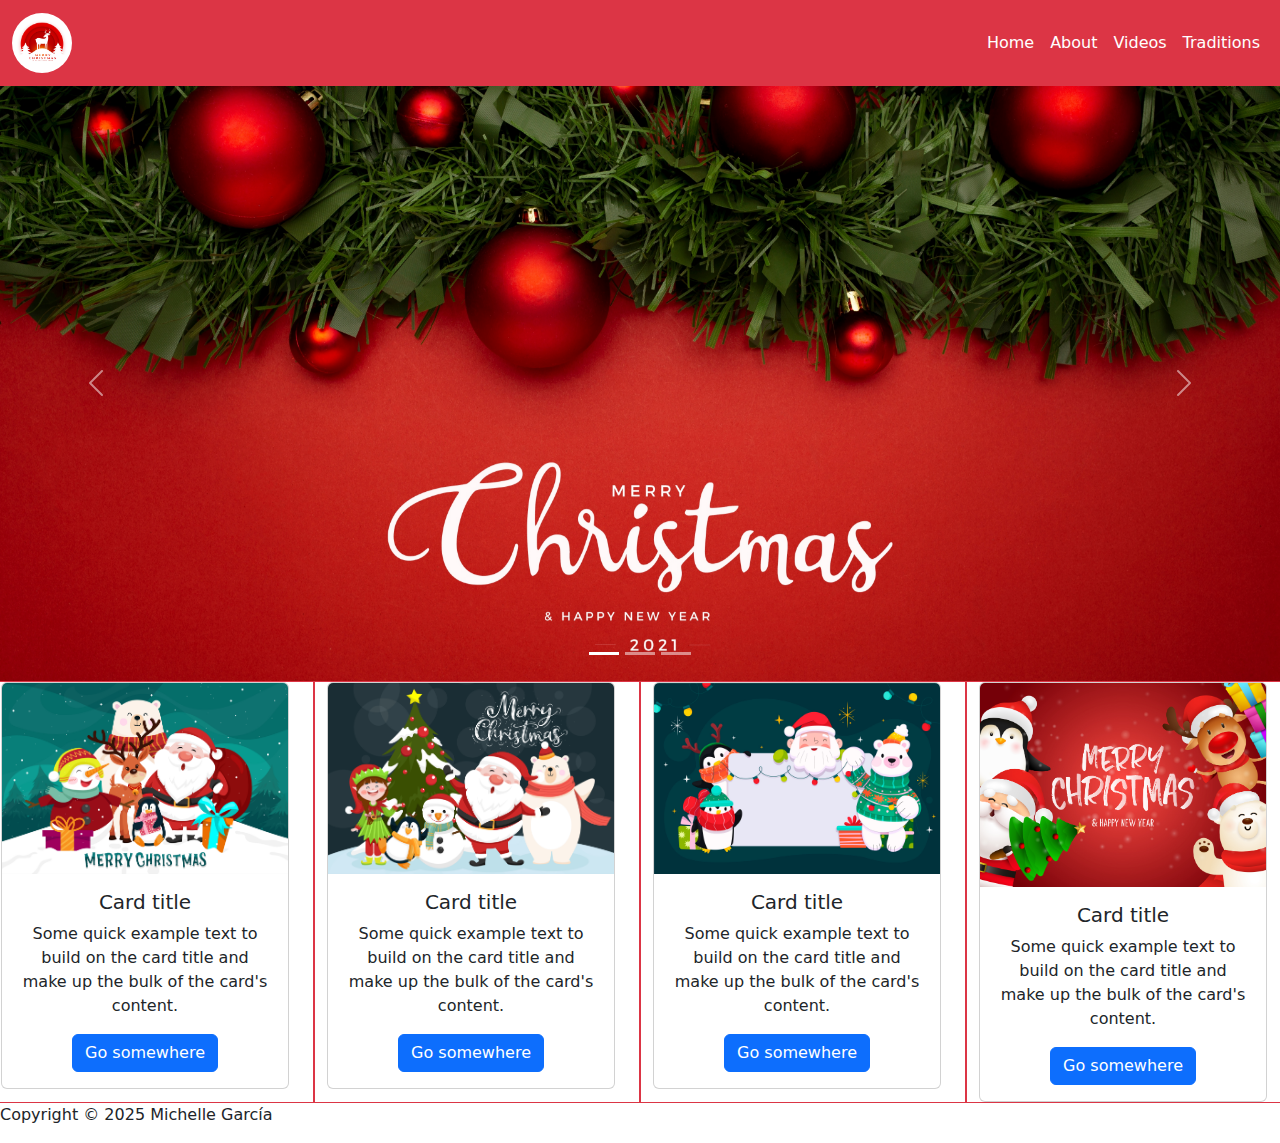
==== index.html @ ba4f5e3a "Adding Navidad website" ====
<!DOCTYPE html>
<html lang="en">
  <head>
    <meta charset="UTF-8" />
    <meta name="viewport" content="width=device-width, initial-scale=1.0" />
    <link rel="stylesheet" href="src/styles/styles.css" />
    <link
      href="https://cdn.jsdelivr.net/npm/bootstrap@5.3.3/dist/css/bootstrap.min.css"
      rel="stylesheet"
      integrity="sha384-QWTKZyjpPEjISv5WaRU9OFeRpok6YctnYmDr5pNlyT2bRjXh0JMhjY6hW+ALEwIH"
      crossorigin="anonymous"
    />
    <style>
      .navbar-nav {
        text-align: right; /* Alinea los items del menú hacia la derecha */
      }
    </style>
    <title>Michelle</title>
  </head>
  <body>
    <!--Navbar start-->
    <nav class="navbar navbar-expand-lg bg-danger" data-bs-theme="dark">
      <div class="container-fluid">
        <a class="navbar-brand" href="#">
          <img
            src="src/img/logo-navidad.jpeg"
            alt="logo"
            width="60px"
            class="rounded-circle"
          />
        </a>
        <button
          class="navbar-toggler"
          type="button"
          data-bs-toggle="collapse"
          data-bs-target="#navbarSupportedContent"
          aria-controls="navbarSupportedContent"
          aria-expanded="false"
          aria-label="Toggle navigation"
        >
          <span class="navbar-toggler-icon"></span>
        </button>
        <div class="collapse navbar-collapse" id="navbarSupportedContent">
          <ul class="navbar-nav ms-auto mb-2 mb-lg-0">
            <li class="nav-item">
              <a class="nav-link active" href="#">Home</a>
            </li>
            <li class="nav-item">
              <a class="nav-link active" href="#">About</a>
            </li>
            <li class="nav-item">
              <a class="nav-link active" href="#">Videos</a>
            </li>
            <li class="nav-item">
              <a class="nav-link active" href="#">Traditions</a>
            </li>
          </ul>
        </div>
      </div>
    </nav>
    <!--Navbar end-->

    <!--Carousel start-->
    <div id="carouselExampleIndicators" class="carousel slide">
      <div class="carousel-indicators">
        <button
          type="button"
          data-bs-target="#carouselExampleIndicators"
          data-bs-slide-to="0"
          class="active"
          aria-current="true"
          aria-label="Slide 1"
        ></button>
        <button
          type="button"
          data-bs-target="#carouselExampleIndicators"
          data-bs-slide-to="1"
          aria-label="Slide 2"
        ></button>
        <button
          type="button"
          data-bs-target="#carouselExampleIndicators"
          data-bs-slide-to="2"
          aria-label="Slide 3"
        ></button>
      </div>
      <div class="carousel-inner">
        <div class="carousel-item active">
          <img
            src="src/img/navidad1.jpg"
            class="d-block w-100"
            alt="Navidad1"
          />
        </div>
        <div class="carousel-item">
          <img
            src="src/img/navidad2.jpg"
            class="d-block w-100"
            alt="Navidad2"
          />
        </div>
        <div class="carousel-item">
          <img
            src="src/img/navidad3.jpg"
            class="d-block w-100"
            alt="Navidad3"
          />
        </div>
      </div>
      <button
        class="carousel-control-prev"
        type="button"
        data-bs-target="#carouselExampleIndicators"
        data-bs-slide="prev"
      >
        <span class="carousel-control-prev-icon" aria-hidden="true"></span>
        <span class="visually-hidden">Previous</span>
      </button>
      <button
        class="carousel-control-next"
        type="button"
        data-bs-target="#carouselExampleIndicators"
        data-bs-slide="next"
      >
        <span class="carousel-control-next-icon" aria-hidden="true"></span>
        <span class="visually-hidden">Next</span>
      </button>
    </div>
    <!--carousel end-->

    <!--Tajetas start-->
    <section class="containes">
      <div class="row">
        <div class="col-md-3 border border-danger text-center">
          <div class="card" style="width: 18rem">
            <img src="src/img/nav1.jpg" class="card-img-top" alt="..." />
            <div class="card-body">
              <h5 class="card-title">Card title</h5>
              <p class="card-text">
                Some quick example text to build on the card title and make up
                the bulk of the card's content.
              </p>
              <a href="#" class="btn btn-primary">Go somewhere</a>
            </div>
          </div>
        </div>
        <div class="col-md-3 border border-danger text-center">
          <div class="card" style="width: 18rem">
            <img src="src/img/navi2.jpg" class="card-img-top" alt="..." />
            <div class="card-body">
              <h5 class="card-title">Card title</h5>
              <p class="card-text">
                Some quick example text to build on the card title and make up
                the bulk of the card's content.
              </p>
              <a href="#" class="btn btn-primary">Go somewhere</a>
            </div>
          </div>
        </div>
        <div class="col-md-3 border border-danger text-center">
          <div class="card" style="width: 18rem">
            <img src="src/img/navi3.jpg" class="card-img-top" alt="..." />
            <div class="card-body">
              <h5 class="card-title">Card title</h5>
              <p class="card-text">
                Some quick example text to build on the card title and make up
                the bulk of the card's content.
              </p>
              <a href="#" class="btn btn-primary">Go somewhere</a>
            </div>
          </div>
        </div>
        <div class="col-md-3 border border-danger text-center">
          <div class="card" style="width: 18rem">
            <img src="src/img/navi4.jpg" class="card-img-top" alt="..." />
            <div class="card-body">
              <h5 class="card-title">Card title</h5>
              <p class="card-text">
                Some quick example text to build on the card title and make up
                the bulk of the card's content.
              </p>
              <a href="#" class="btn btn-primary">Go somewhere</a>
            </div>
          </div>
        </div>
      </div>
    </section>
    <!--Tajetas end-->

    <!--Footer start-->
    <footer>
      <div class="row">
        <div class="col">
          <p>Copyright &copy; 2025 Michelle García</p>
        </div>
      </div>
    </footer>
    <!--footer end-->

    <script
      src="https://cdn.jsdelivr.net/npm/bootstrap@5.3.3/dist/js/bootstrap.bundle.min.js"
      integrity="sha384-YvpcrYf0tY3lHB60NNkmXc5s9fDVZLESaAA55NDzOxhy9GkcIdslK1eN7N6jIeHz"
      crossorigin="anonymous"
    ></script>
  </body>
</html>
---- src/styles/styles.css ----
.navbar-nav {
  text-align: right;
}
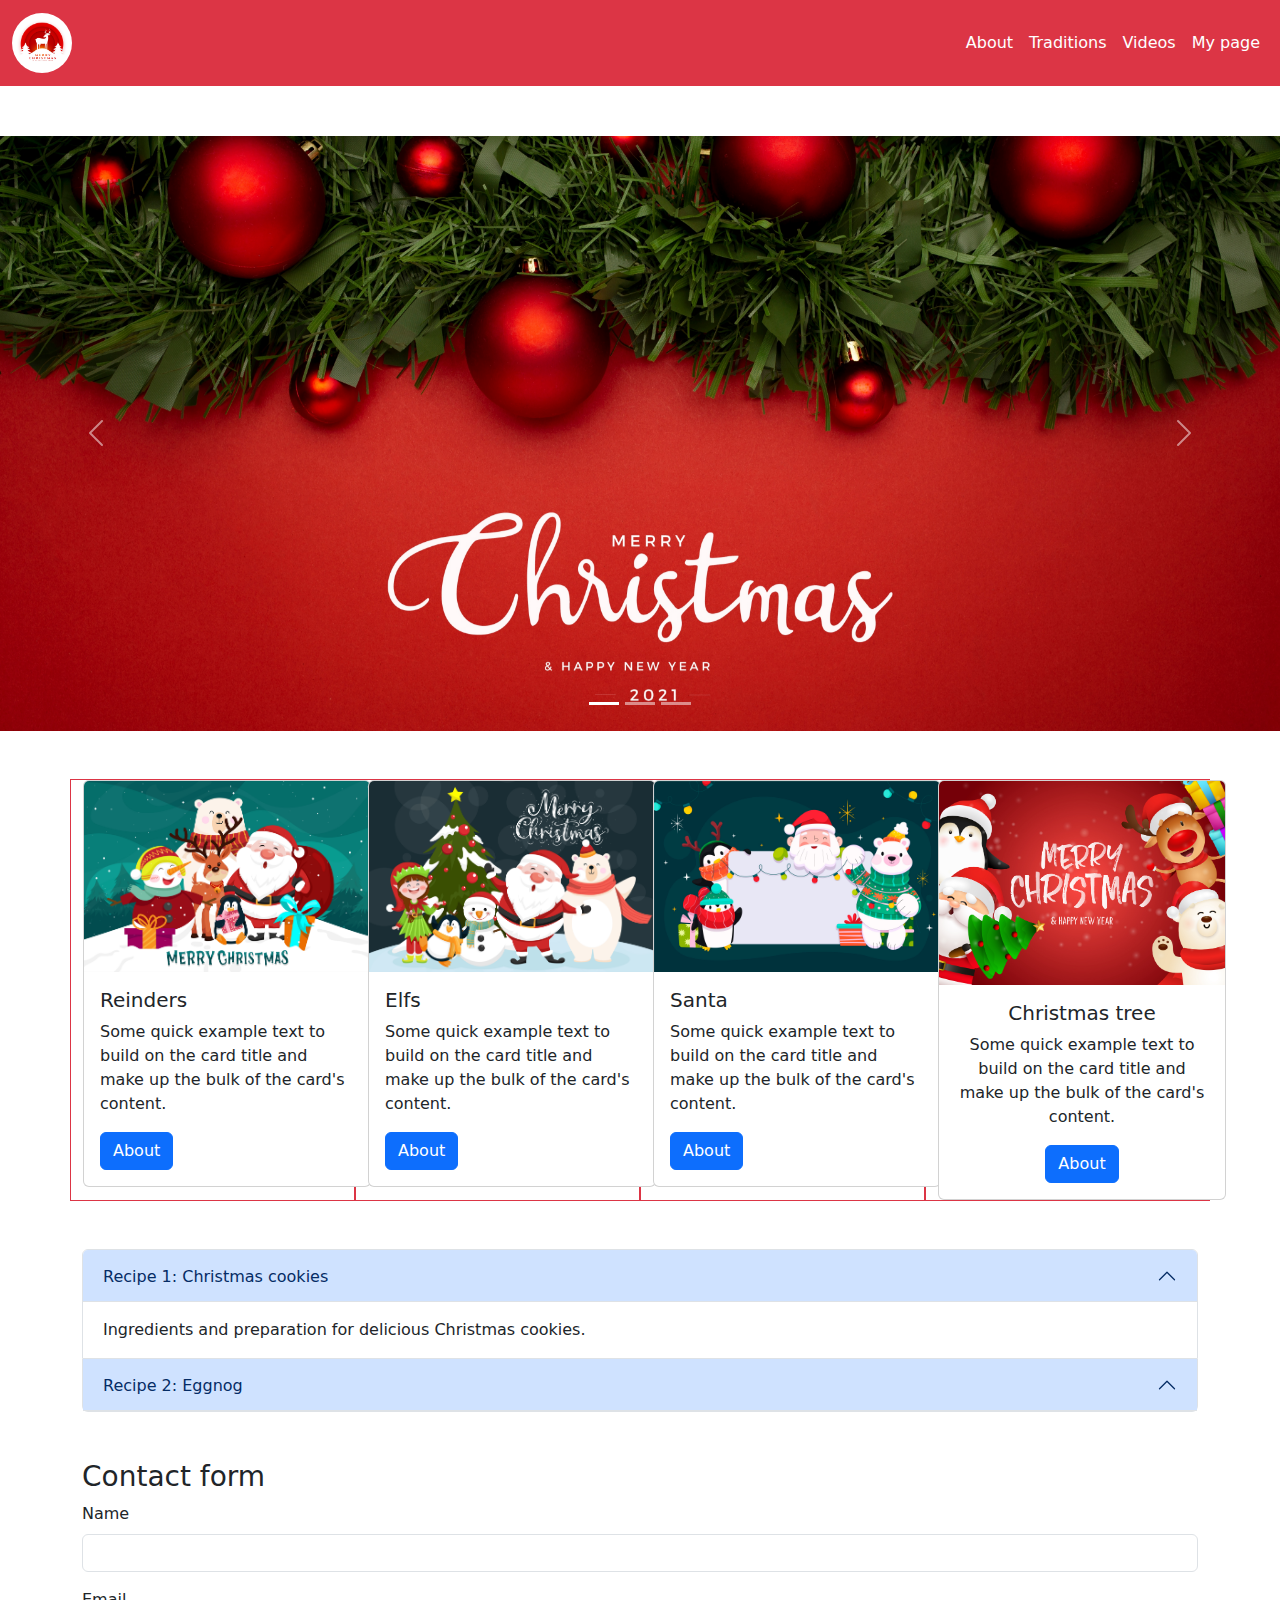
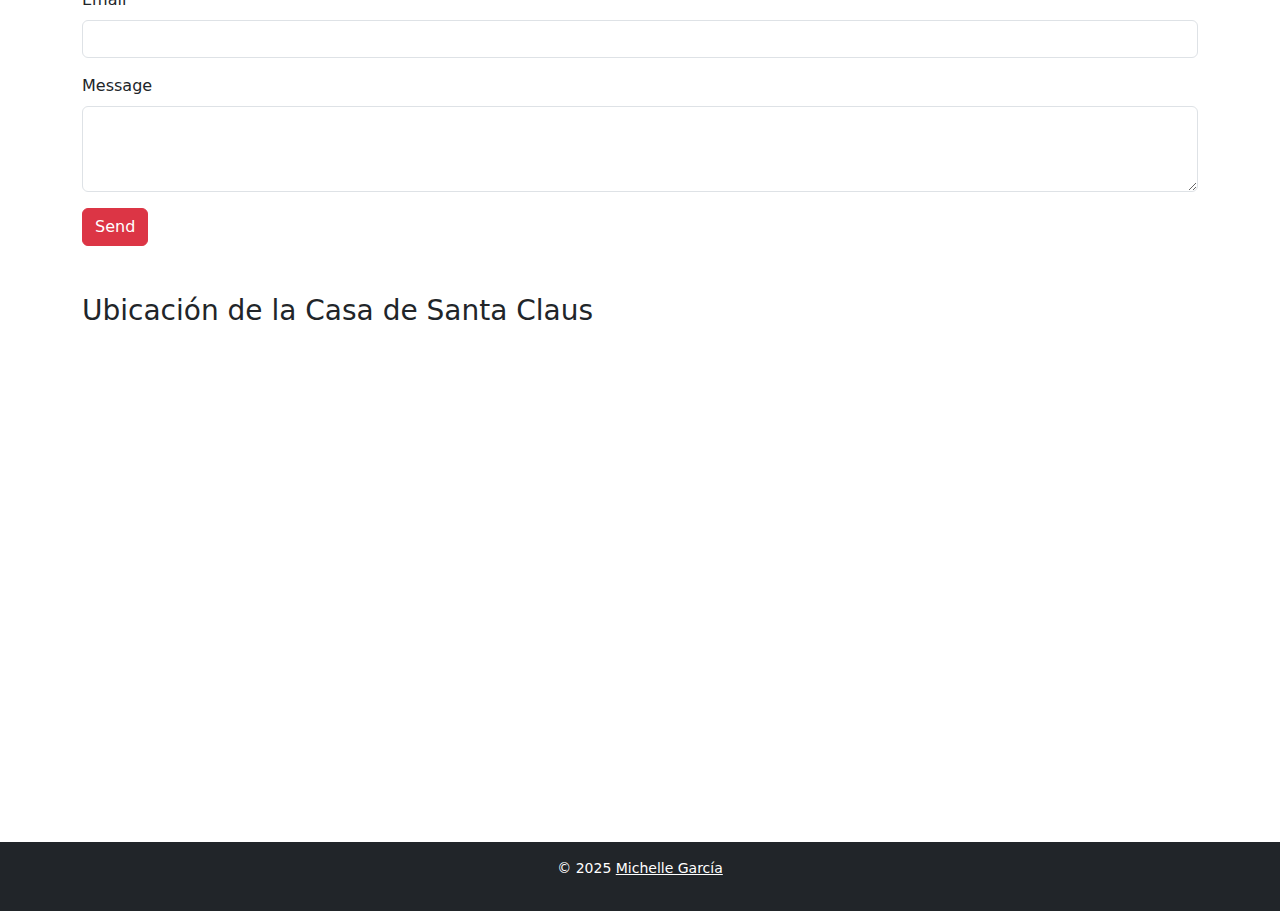
==== commit f9ab9cc1: "Actualizacion de pagina añadiendo CSS y secciones faltantes" ====
--- a/index.html
+++ b/index.html
@@ -40,19 +40,19 @@
         >
           <span class="navbar-toggler-icon"></span>
         </button>
-        <div class="collapse navbar-collapse" id="navbarSupportedContent">
+        <div class="collapse navbar-collapse" id="navbarNav">
           <ul class="navbar-nav ms-auto mb-2 mb-lg-0">
             <li class="nav-item">
-              <a class="nav-link active" href="#">Home</a>
+              <a class="nav-link active" href="#">About</a>
             </li>
             <li class="nav-item">
-              <a class="nav-link active" href="#">About</a>
+              <a class="nav-link active" href="#">Traditions</a>
             </li>
             <li class="nav-item">
               <a class="nav-link active" href="#">Videos</a>
             </li>
             <li class="nav-item">
-              <a class="nav-link active" href="#">Traditions</a>
+              <a class="nav-link active" href="mypage.html">My page</a>
             </li>
           </ul>
         </div>
@@ -129,57 +129,57 @@
     <!--carousel end-->
 
     <!--Tajetas start-->
-    <section class="containes">
+    <section class="container my-5">
       <div class="row">
-        <div class="col-md-3 border border-danger text-center">
+        <div class="col-md-3 border border-danger">
           <div class="card" style="width: 18rem">
-            <img src="src/img/nav1.jpg" class="card-img-top" alt="..." />
+            <img src="src/img/nav1.jpg" class="card-img-top" alt="nav1" />
             <div class="card-body">
-              <h5 class="card-title">Card title</h5>
+              <h5 class="card-title">Reinders</h5>
               <p class="card-text">
                 Some quick example text to build on the card title and make up
                 the bulk of the card's content.
               </p>
-              <a href="#" class="btn btn-primary">Go somewhere</a>
-            </div>
-          </div>
-        </div>
-        <div class="col-md-3 border border-danger text-center">
+              <a href="#" class="btn btn-primary">About</a>
+            </div>
+          </div>
+        </div>
+        <div class="col-md-3 border border-danger">
           <div class="card" style="width: 18rem">
-            <img src="src/img/navi2.jpg" class="card-img-top" alt="..." />
+            <img src="src/img/navi2.jpg" class="card-img-top" alt="nav2" />
             <div class="card-body">
-              <h5 class="card-title">Card title</h5>
+              <h5 class="card-title">Elfs</h5>
               <p class="card-text">
                 Some quick example text to build on the card title and make up
                 the bulk of the card's content.
               </p>
-              <a href="#" class="btn btn-primary">Go somewhere</a>
-            </div>
-          </div>
-        </div>
-        <div class="col-md-3 border border-danger text-center">
+              <a href="#" class="btn btn-primary">About</a>
+            </div>
+          </div>
+        </div>
+        <div class="col-md-3 border border-danger">
           <div class="card" style="width: 18rem">
-            <img src="src/img/navi3.jpg" class="card-img-top" alt="..." />
+            <img src="src/img/navi3.jpg" class="card-img-top" alt="nav3" />
             <div class="card-body">
-              <h5 class="card-title">Card title</h5>
+              <h5 class="card-title">Santa</h5>
               <p class="card-text">
                 Some quick example text to build on the card title and make up
                 the bulk of the card's content.
               </p>
-              <a href="#" class="btn btn-primary">Go somewhere</a>
+              <a href="#" class="btn btn-primary">About</a>
             </div>
           </div>
         </div>
         <div class="col-md-3 border border-danger text-center">
           <div class="card" style="width: 18rem">
-            <img src="src/img/navi4.jpg" class="card-img-top" alt="..." />
+            <img src="src/img/navi4.jpg" class="card-img-top" alt="nav4" />
             <div class="card-body">
-              <h5 class="card-title">Card title</h5>
+              <h5 class="card-title">Christmas tree</h5>
               <p class="card-text">
                 Some quick example text to build on the card title and make up
                 the bulk of the card's content.
               </p>
-              <a href="#" class="btn btn-primary">Go somewhere</a>
+              <a href="#" class="btn btn-primary">About</a>
             </div>
           </div>
         </div>
@@ -187,13 +187,107 @@
     </section>
     <!--Tajetas end-->
 
+    <!-- Acordión Recetas start -->
+    <div class="container my-5">
+      <div class="accordion" id="accordionExample">
+        <div class="accordion-item">
+          <h2 class="accordion-header" id="headingOne">
+            <button
+              class="accordion-button"
+              type="button"
+              data-bs-toggle="collapse"
+              data-bs-target="#collapseOne"
+              aria-expanded="true"
+              aria-controls="collapseOne"
+            >
+              Recipe 1: Christmas cookies
+            </button>
+          </h2>
+          <div
+            id="collapseOne"
+            class="accordion-collapse collapse show"
+            aria-labelledby="headingOne"
+            data-bs-parent="#accordionExample"
+          >
+            <div class="accordion-body">
+              Ingredients and preparation for delicious Christmas cookies.
+            </div>
+          </div>
+        </div>
+        <div class="accordion-item">
+          <h2 class="accordion-header" id="headingTwo">
+            <button
+              class="accordion-button"
+              type="button"
+              data-bs-toggle="collapse"
+              data-bs-target="#collapseTwo"
+              aria-expanded="false"
+              aria-controls="collapseTwo"
+            >
+              Recipe 2: Eggnog
+            </button>
+          </h2>
+          <div
+            id="collapseTwo"
+            class="accordion-collapse collapse"
+            aria-labelledby="headingTwo"
+            data-bs-parent="#accordionExample"
+          >
+            <div class="accordion-body">
+              Ingredients and preparation for a delicious homemade eggnog
+            </div>
+          </div>
+        </div>
+      </div>
+    </div>
+    <!-- Acordión Recetas end -->
+
+    <!-- Formulario start -->
+    <div class="container my-5">
+      <h3>Contact form</h3>
+      <form>
+        <div class="mb-3">
+          <label for="name" class="form-label">Name</label>
+          <input type="text" class="form-control" id="name" required />
+        </div>
+        <div class="mb-3">
+          <label for="email" class="form-label">Email</label>
+          <input type="email" class="form-control" id="email" required />
+        </div>
+        <div class="mb-3">
+          <label for="message" class="form-label">Message</label>
+          <textarea
+            class="form-control"
+            id="message"
+            rows="3"
+            required
+          ></textarea>
+        </div>
+        <button type="submit" class="btn btn-danger">Send</button>
+      </form>
+    </div>
+    <!-- Formulario end -->
+
+    <!-- Mapa start -->
+    <div class="container my-5">
+      <h3>Ubicación de la Casa de Santa Claus</h3>
+      <iframe
+        src="https://www.google.com/maps/embed?pb=!1m18!1m12!1m3!1d2466.637054587013!2d25.855481315809072!3d66.56204254430204!2m3!1f0!2f0!3f0!3m2!1i1024!2i768!4f13.1!3m3!1m2!1s0x46819132e8c99999%3A0xd2fa2e697cdbb1f1!2sSanta%20Claus%20Village!5e0!3m2!1ses!2sfi!4v1642404420423!5m2!1ses!2sfi"
+        width="600"
+        height="450"
+        style="border: 0"
+        allowfullscreen=""
+        loading="lazy"
+      ></iframe>
+    </div>
+    <!-- Mapa end-->
+
     <!--Footer start-->
-    <footer>
-      <div class="row">
-        <div class="col">
-          <p>Copyright &copy; 2025 Michelle García</p>
-        </div>
-      </div>
+    <footer class="bg-dark text-white text-center py-3">
+      <p>
+        &copy; 2025
+        <a href="21michelle91@gmail.com" class="text-white">Michelle García</a>
+      </p>
     </footer>
     <!--footer end-->
 
--- a/src/styles/styles.css
+++ b/src/styles/styles.css
@@ -1,3 +1,12 @@
-.navbar-nav {
-  text-align: right;
+body {
+  font-family: Arial, sans-serif;
 }
+
+.navbar {
+  margin-bottom: 50px;
+}
+
+footer {
+  margin-top: 50px;
+  font-size: 14px;
+}
